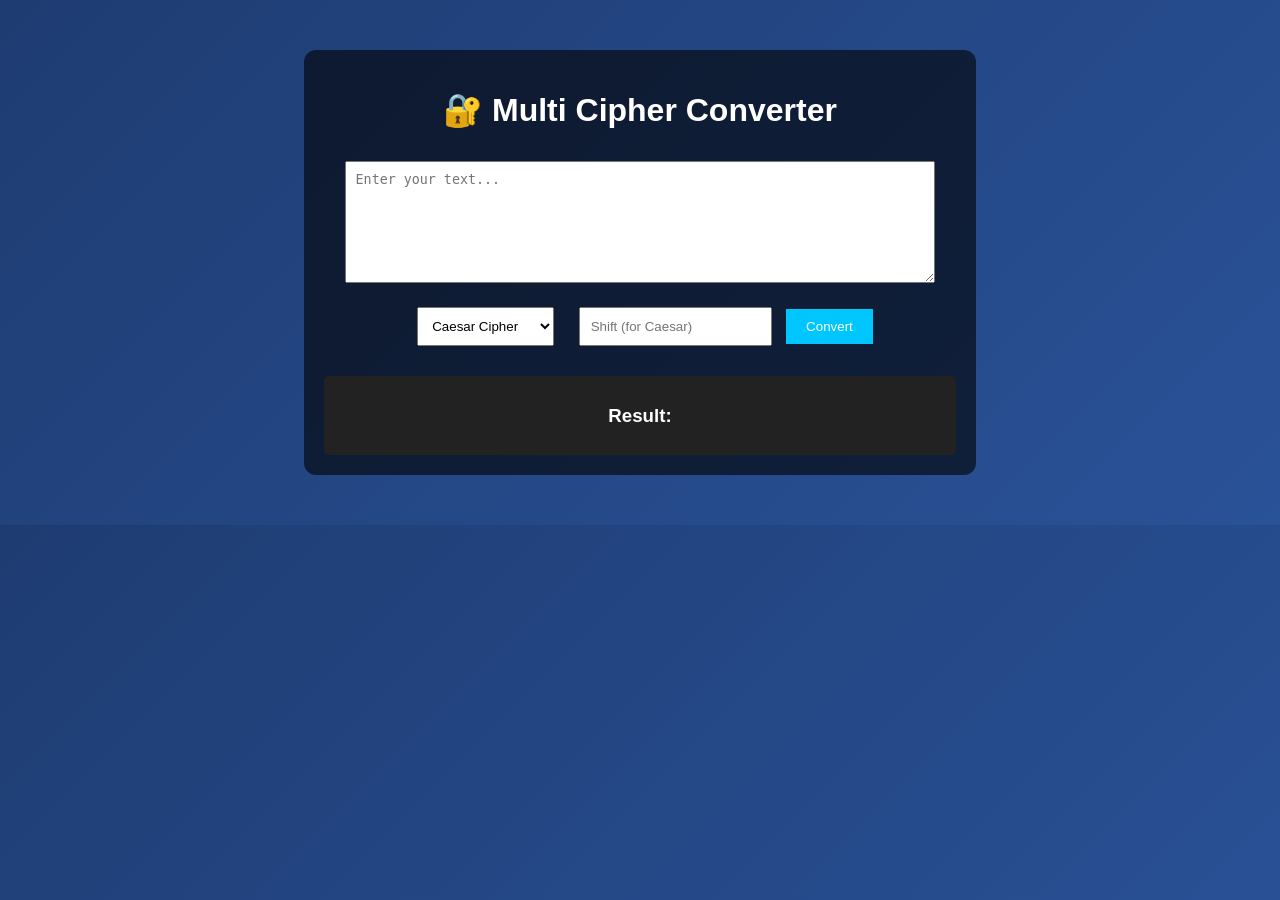
==== index.html @ 10a62964 "Multi Chiper Converter" ====
<!doctype html>
<html>
  <head>
    <title>Multi Cipher Converter</title>
    <link rel="stylesheet" href="style.css" />
  </head>
  <body>
    <div class="container">
      <h1>🔐 Multi Cipher Converter</h1>

      <textarea id="text" placeholder="Enter your text..."></textarea>

      <select id="option">
        <option value="caesar">Caesar Cipher</option>
        <option value="atbash">Atbash Cipher</option>
        <option value="base64">Base64 Encode</option>
        <option value="binary">Binary</option>
        <option value="reverse">Reverse</option>
      </select>

      <input type="number" id="shift" placeholder="Shift (for Caesar)" />

      <button onclick="convert()">Convert</button>

      <div class="result">
        <h3>Result:</h3>
        <p id="output"></p>
      </div>
    </div>

    <script src="script.js"></script>
  </body>
</html>
---- style.css ----
body {
  font-family: Arial;
  background: linear-gradient(135deg, #1e3c72, #2a5298);
  color: white;
  text-align: center;
}

.container {
  width: 50%;
  margin: 50px auto;
  padding: 20px;
  background: rgba(0, 0, 0, 0.6);
  border-radius: 12px;
}

textarea {
  width: 90%;
  height: 100px;
  margin: 10px;
  padding: 10px;
}

select,
input {
  padding: 10px;
  margin: 10px;
}

button {
  padding: 10px 20px;
  background: #00c6ff;
  border: none;
  color: white;
  cursor: pointer;
}

.result {
  margin-top: 20px;
  background: #222;
  padding: 10px;
  border-radius: 5px;
}
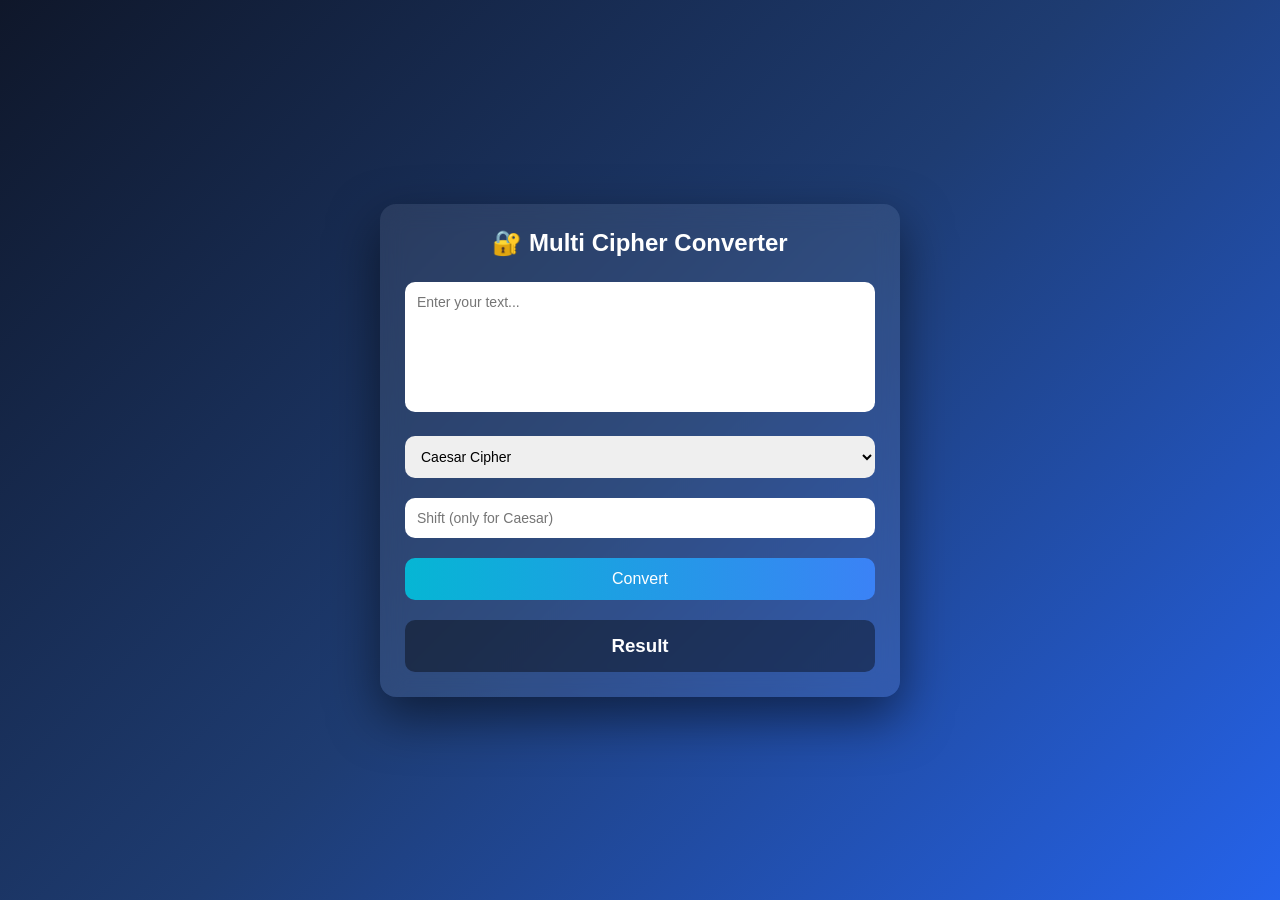
==== commit 4d00b7f1: "final css with responsive version" ====
--- a/index.html
+++ b/index.html
@@ -1,6 +1,8 @@
 <!doctype html>
-<html>
+<html lang="en">
   <head>
+    <meta charset="UTF-8" />
+    <meta name="viewport" content="width=device-width, initial-scale=1.0" />
     <title>Multi Cipher Converter</title>
     <link rel="stylesheet" href="style.css" />
   </head>
@@ -15,15 +17,15 @@
         <option value="atbash">Atbash Cipher</option>
         <option value="base64">Base64 Encode</option>
         <option value="binary">Binary</option>
-        <option value="reverse">Reverse</option>
+        <option value="reverse">Reverse Text</option>
       </select>
 
-      <input type="number" id="shift" placeholder="Shift (for Caesar)" />
+      <input type="number" id="shift" placeholder="Shift (only for Caesar)" />
 
       <button onclick="convert()">Convert</button>
 
       <div class="result">
-        <h3>Result:</h3>
+        <h3>Result</h3>
         <p id="output"></p>
       </div>
     </div>
--- a/style.css
+++ b/style.css
@@ -1,42 +1,108 @@
+* {
+  margin: 0;
+  padding: 0;
+  box-sizing: border-box;
+  font-family: Arial, sans-serif;
+}
+
 body {
-  font-family: Arial;
-  background: linear-gradient(135deg, #1e3c72, #2a5298);
-  color: white;
-  text-align: center;
+  min-height: 100vh;
+  display: flex;
+  justify-content: center;
+  align-items: center;
+
+  padding: 20px;
+
+  background: linear-gradient(135deg, #0f172a, #1e3c72, #2563eb);
 }
 
 .container {
-  width: 50%;
-  margin: 50px auto;
-  padding: 20px;
-  background: rgba(0, 0, 0, 0.6);
-  border-radius: 12px;
+  width: 100%;
+  max-width: 520px;
+
+  padding: 25px;
+  border-radius: 16px;
+
+  background: rgba(255, 255, 255, 0.08);
+  backdrop-filter: blur(12px);
+
+  box-shadow: 0 20px 50px rgba(0, 0, 0, 0.5);
+
+  text-align: center;
+  color: white;
+}
+
+h1 {
+  font-size: 24px;
+  margin-bottom: 15px;
+}
+
+textarea,
+select,
+input {
+  width: 100%;
+  margin: 10px 0;
+  padding: 12px;
+
+  border: none;
+  border-radius: 10px;
+
+  outline: none;
+  font-size: 14px;
 }
 
 textarea {
-  width: 90%;
-  height: 100px;
-  margin: 10px;
-  padding: 10px;
+  height: 130px;
+  resize: none;
 }
 
-select,
-input {
-  padding: 10px;
-  margin: 10px;
+textarea:focus,
+input:focus,
+select:focus {
+  outline: 2px solid #38bdf8;
 }
 
 button {
-  padding: 10px 20px;
-  background: #00c6ff;
+  width: 100%;
+  padding: 12px;
+  margin-top: 10px;
+
   border: none;
+  border-radius: 10px;
+
+  background: linear-gradient(90deg, #06b6d4, #3b82f6);
   color: white;
+  font-size: 16px;
+
   cursor: pointer;
+  transition: 0.3s;
+}
+
+button:hover {
+  transform: scale(1.03);
 }
 
 .result {
   margin-top: 20px;
-  background: #222;
-  padding: 10px;
-  border-radius: 5px;
+  padding: 15px;
+
+  background: rgba(0, 0, 0, 0.4);
+  border-radius: 10px;
+
+  word-break: break-word;
 }
+
+@media (max-width: 600px) {
+  .container {
+    width: 95%;
+    padding: 18px;
+  }
+
+  h1 {
+    font-size: 20px;
+  }
+
+  textarea {
+    height: 140px;
+  }
+}
